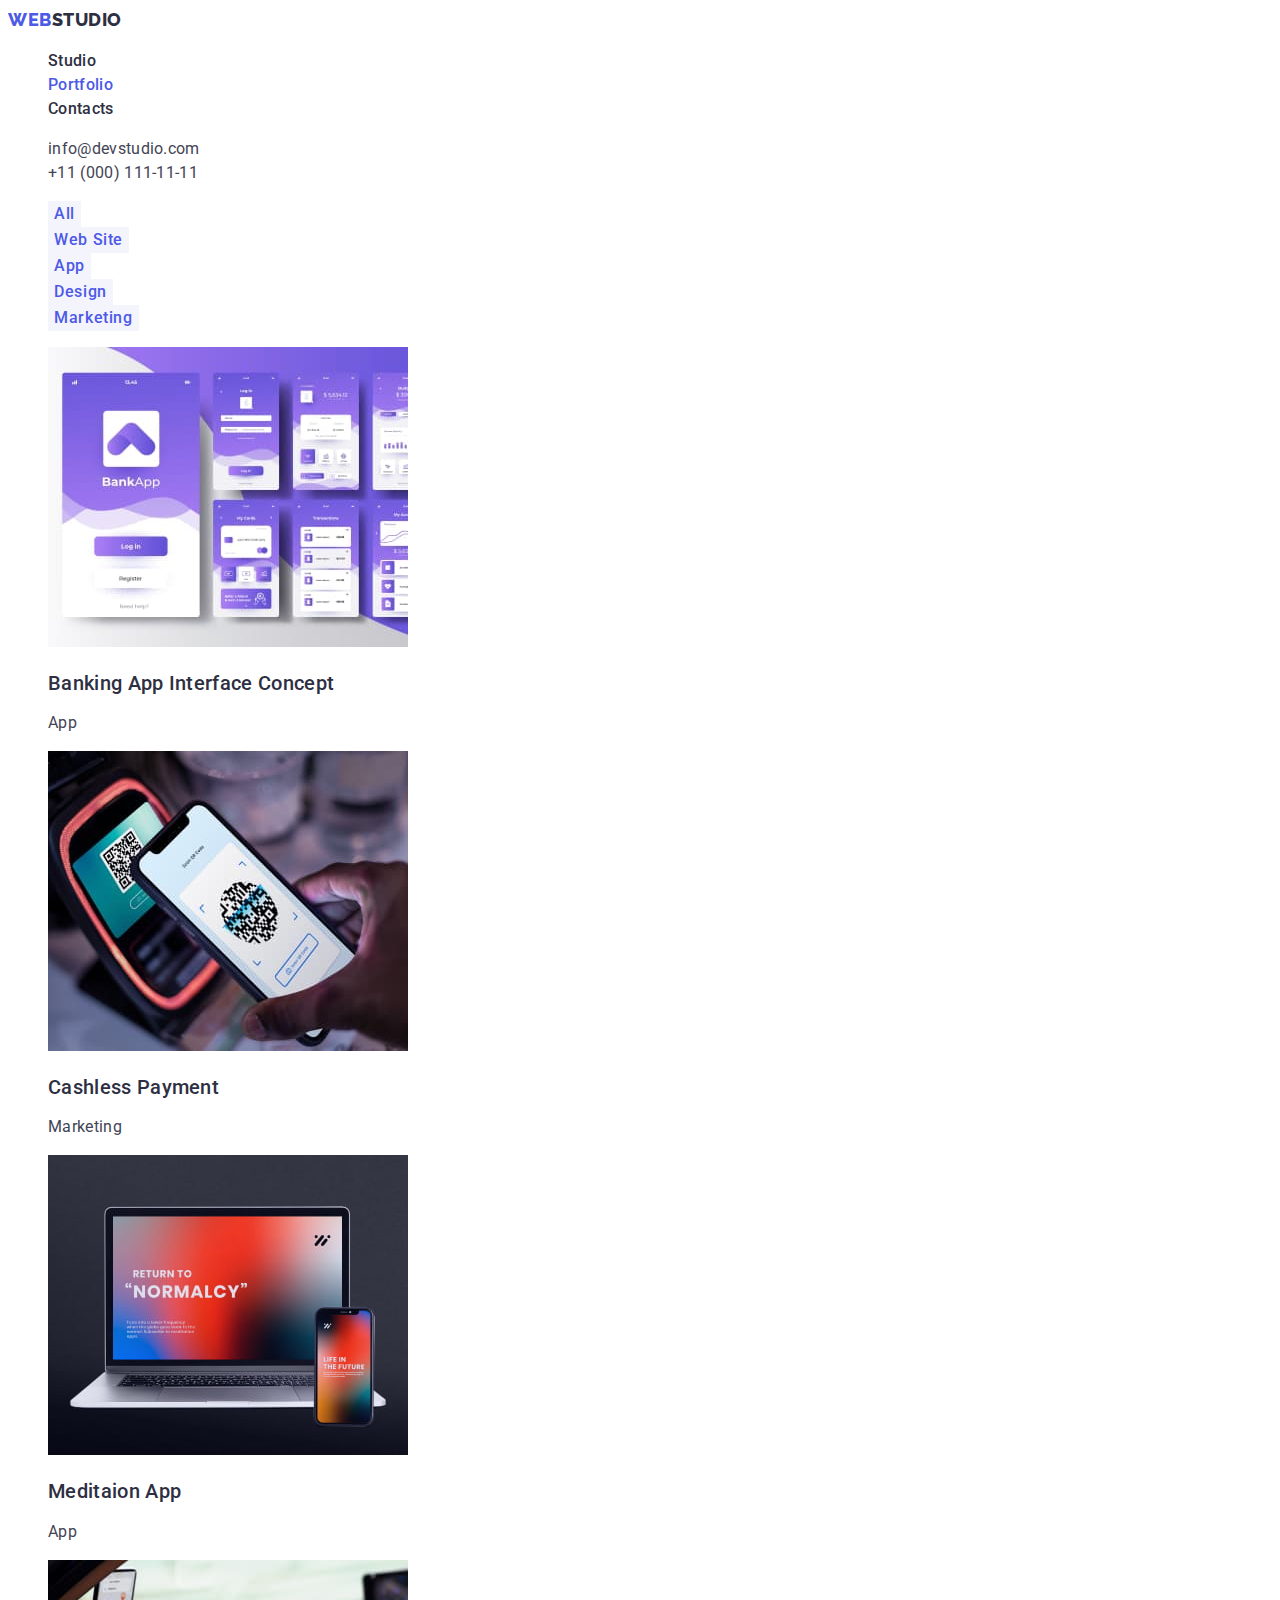
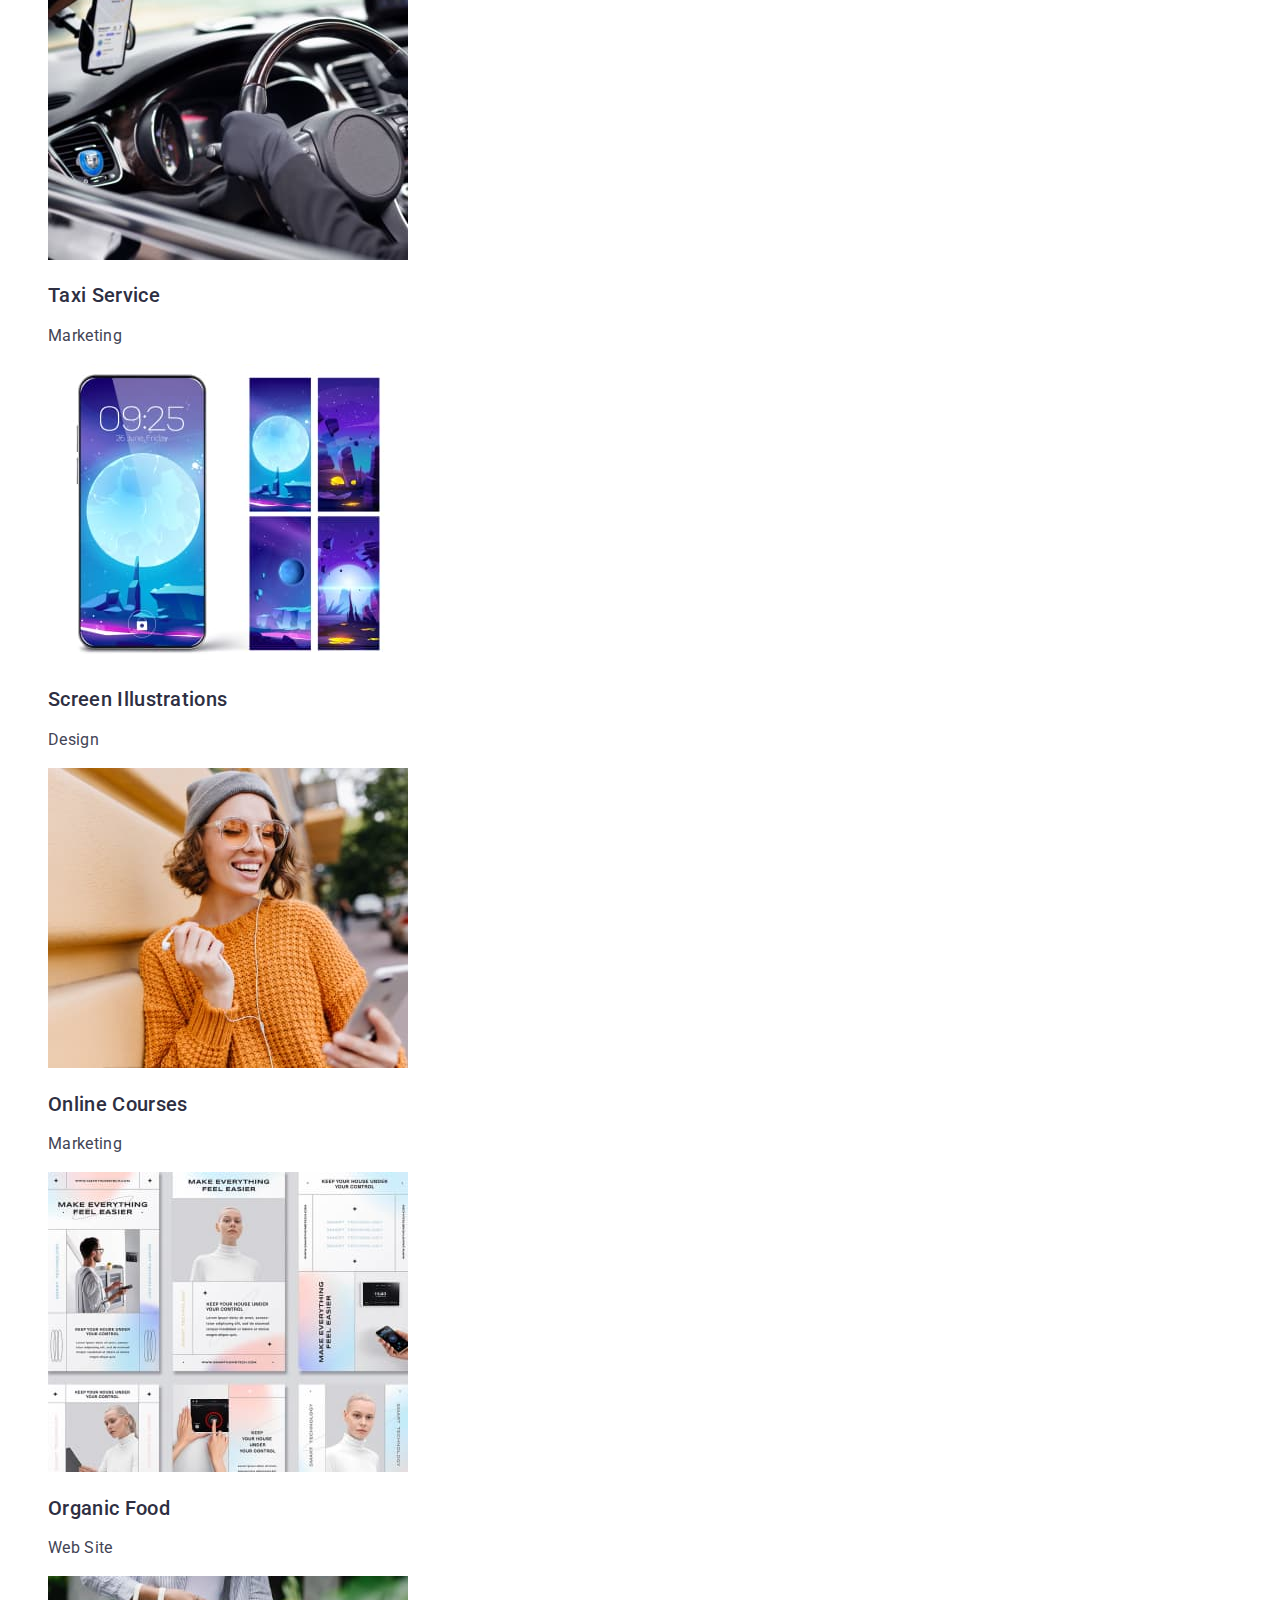
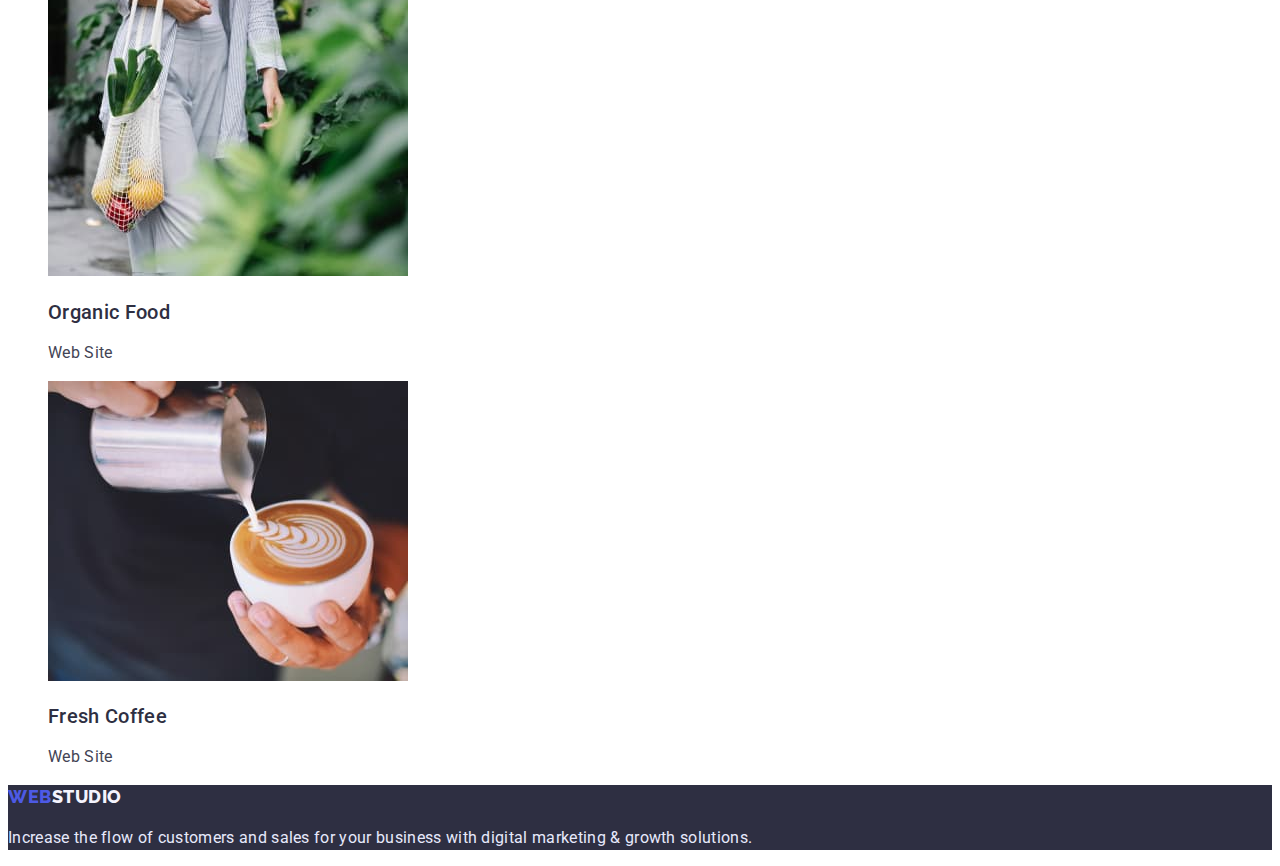
==== portfolio.html @ 784f16a9 "Initial commit" ====
<!DOCTYPE html>
<html lang="en">
  <head>
    <meta charset="UTF-8" />
    <meta http-equiv="X-UA-Compatible" content="IE=edge" />
    <meta name="viewport" content="width=device-width, initial-scale=1.0" />
    <title>Document</title>
    <!-- Fonts -->
    <link rel="preconnect" href="https://fonts.googleapis.com" />
    <link rel="preconnect" href="https://fonts.gstatic.com" crossorigin />
    <link
      href="https://fonts.googleapis.com/css2?family=Raleway:wght@800&family=Roboto:wght@400;500;700&display=swap"
      rel="stylesheet"
    />

    <link rel="stylesheet" href="./css/styles.css" />
  </head>
  <body class="page">
    <!-- Header -->
    <header>
      <nav>
        <a class="logo link" href="./index.html"
          >Web<span class="logo-dark">Studio</span>
        </a>

        <ul class="site-nav list">
          <li><a href="./index.html" class="site-link">Studio</a></li>

          <li>
            <a href="" class="site-link current">Portfolio</a>
          </li>
          <li><a href="" class="site-link">Contacts</a></li>
        </ul>
      </nav>
      <ul class="auth-nav list">
        <li>
          <a class="nav-link" href="mailto:info@devstudio.com">
            info@devstudio.com</a
          >
        </li>

        <li>
          <a class="nav-link" href="tel:+110001111111">+11 (000) 111-11-11</a>
        </li>
      </ul>
    </header>

    <main>
      <section>
        <h1 hidden>Portfolio</h1>
        <!-- filter -->

        <ul class="filter list">
          <li><button type="button" class="btn">All</button></li>
          <li><button type="button" class="btn">Web Site</button></li>
          <li><button type="button" class="btn">App</button></li>
          <li><button type="button" class="btn">Design</button></li>
          <li><button type="button" class="btn">Marketing</button></li>
        </ul>
        <!-- project -->
        <ul class="project list">
          <li class="project-img">
            <a class="link" href="">
              <img
                src="./images/portfolio/row1-1.jpg"
                alt=" bank application"
                width="360"
                height="300"
              />
              <h2 class="title">Banking App Interface Concept</h2>
              <p class="project-text">App</p></a
            >
          </li>
          <li class="project-img">
            <a class="link" href="">
              <img
                src="./images/portfolio/row1-2.jpg"
                alt="paying with mobile"
                width="360"
                height="300"
              />
              <h2 class="title">Cashless Payment</h2>
              <p class="project-text">Marketing</p>
            </a>
          </li>
          <li class="project-img">
            <a class="link" href="">
              <img
                src="./images/portfolio/row1-3.jpg"
                alt="laptop and mobile with application"
                width="360"
                height="300"
              />
              <h2 class="title">Meditaion App</h2>
              <p class="project-text">App</p></a
            >
          </li>
          <li class="project-img">
            <a class="link" href="">
              <img
                src="./images/portfolio/row2-1.jpg"
                alt="driving the car navigation by app"
                width="360"
                height="300"
              />
              <h2 class="title">Taxi Service</h2>
              <p class="project-text">Marketing</p></a
            >
          </li>
          <li class="project-img">
            <a class="link" href="">
              <img
                src="./images/portfolio/row2-2.jpg"
                alt="pictures on mobile"
                width="360"
                height="300"
              />
              <h2 class="title">Screen Illustrations</h2>
              <p class="project-text">Design</p></a
            >
          </li>
          <li class="project-img">
            <a class="link" href="">
              <img
                src="./images/portfolio/row2-3.jpg"
                alt=" happy girl looking at mobile"
                width="360"
                height="300"
              />
              <h2 class="title">Online Courses</h2>
              <p class="project-text">Marketing</p></a
            >
          </li>
          <li class="project-item">
            <a class="link" href="">
              <img
                src="./images/portfolio/row3-1.jpg"
                alt=" 6 images of insta stories"
                width="360"
                height="300"
              />
              <h2 class="title">Organic Food</h2>
              <p class="project-text">Web Site</p></a
            >
          </li>
          <li class="project-item">
            <a class="link" href="">
              <img
                src="./images/portfolio/row3-2.jpg"
                alt="woman walkign with bag of fruits"
                width="360"
                height="300"
              />
              <h2 class="title">Organic Food</h2>
              <p class="project-text">Web Site</p></a
            >
          </li>
          <li class="project-img">
            <a class="link" href="">
              <img
                src="./images/portfolio/row3-3.jpg"
                alt="cup of Coffee"
                width="360"
                height="300"
              />
              <h2 class="title">Fresh Coffee</h2>
              <p class="project-text">Web Site</p></a
            >
          </li>
        </ul>
      </section>
    </main>
    <!-- footer -->
    <footer class="footer">
      <a class="logo link" href="./index.html"
        >Web<span class="logo-white">Studio</span>
      </a>
      <p class="footer-text">
        Increase the flow of customers and sales for your business with digital
        marketing & growth solutions.
      </p>
    </footer>
  </body>
</html>
---- css/styles.css ----
:root {
  --primiry-text-color: #434455;
  --title-text-color: #2e2f42;
  --acent-color: #4d5ae5;
  --primary-white-color: #ffffff;
  --secondary-white-color: #f4f4fd;
  --footer-text-color: #e7e9fc;
  --active-color: #404bbf;
}
/* body */
body {
  background-color: var(--primary-white-color);
  color: var(--primiry-text-color);
  font-family: "Roboto", sans-serif;
  letter-spacing: 0.02em;
  font-size: 16px;
  line-height: 1.5;
}

.list {
  list-style: none;
}
.link {
  text-decoration: none;
}
/* logo */
.logo {
  font-family: "Raleway", sans-serif;

  font-weight: 800;
  font-size: 18px;
  line-height: 1.33;

  letter-spacing: 0.03em;
  text-transform: uppercase;
}
.logo {
  color: var(--acent-color);
}
.logo-dark {
  color: var(--title-text-color);
}
.logo-white {
  color: var(--secondary-white-color);
}

/* site nav */
.site-link {
  color: var(--title-text-color);
  text-decoration: none;

  font-weight: 500;
  font-size: 16px;
  line-height: 1.5;
}

.site-link:hover,
.site-link:focus {
  color: var(--acent-color);
}
.site-link.current {
  color: var(--acent-color);
}

.nav-link {
  color: var(--primiry-text-color);
  text-decoration: none;
  font-weight: 400;
  font-size: 16px;
  line-height: 1.5;
}

.nav-link:hover,
.nav-link:focus {
  color: var(--acent-color);
}

/* hero */
.hero {
  background-color: var(--title-text-color);
}
.hero-title {
  color: var(--primary-white-color);
  font-weight: 700;
  font-size: 56px;
  line-height: 1.07;

  text-align: center;
}
/* button */
.button {
  background-color: var(--acent-color);
  color: var(--primary-white-color);
  cursor: pointer;
  font-family: inherit;
  border: none;
  font-weight: 500;
  font-size: 16px;
  line-height: 1.5;
  letter-spacing: 0.04em;
}
.button:hover,
.button:focus {
  background-color: var(--active-color);
  color: var(--primary-white-color);
}

/* our advantages */
.section-title {
  color: var(--title-text-color);

  font-weight: 500;
  font-size: 20px;
  line-height: 1.2;
}
.section-text {
  color: var(--primiry-text-color);
}

/* what we do */
.speciality-title {
  color: var(--title-text-color);
  font-weight: 700;
  font-size: 36px;
  line-height: 1.1;
}
/* our team */
.team {
  background-color: var(--secondary-white-color);
}
.team-title {
  color: var(--title-text-color);
  font-weight: 700;
  font-size: 36px;
  line-height: 1.1;
}
.team-name {
  color: var(--title-text-color);
  font-weight: 500;
  font-size: 20px;
  line-height: 1.2;
}
/* footer */
.footer {
  background-color: var(--title-text-color);
}
.footer-text {
  color: var(--footer-text-color);

  font-weight: 400;
  font-size: 16px;
  line-height: 1.5;
}
/* portfolio */
.title {
  color: var(--title-text-color);
  font-weight: 500;
  font-size: 20px;
  line-height: 1.2;
}

.project-text {
  color: var(--primiry-text-color);
  font-weight: 400;
  font-size: 16px;
  line-height: 1.5;
}

.btn {
  background-color: var(--secondary-white-color);
  color: var(--acent-color);
  cursor: pointer;
  font-family: inherit;
  border: none;
  font-family: "Roboto";
  font-weight: 500;
  font-size: 16px;
  line-height: 1.5;
  letter-spacing: 0.04em;
}
.btn:hover,
.btn:focus {
  background-color: var(--active-color);
  color: var(--primary-white-color);
}
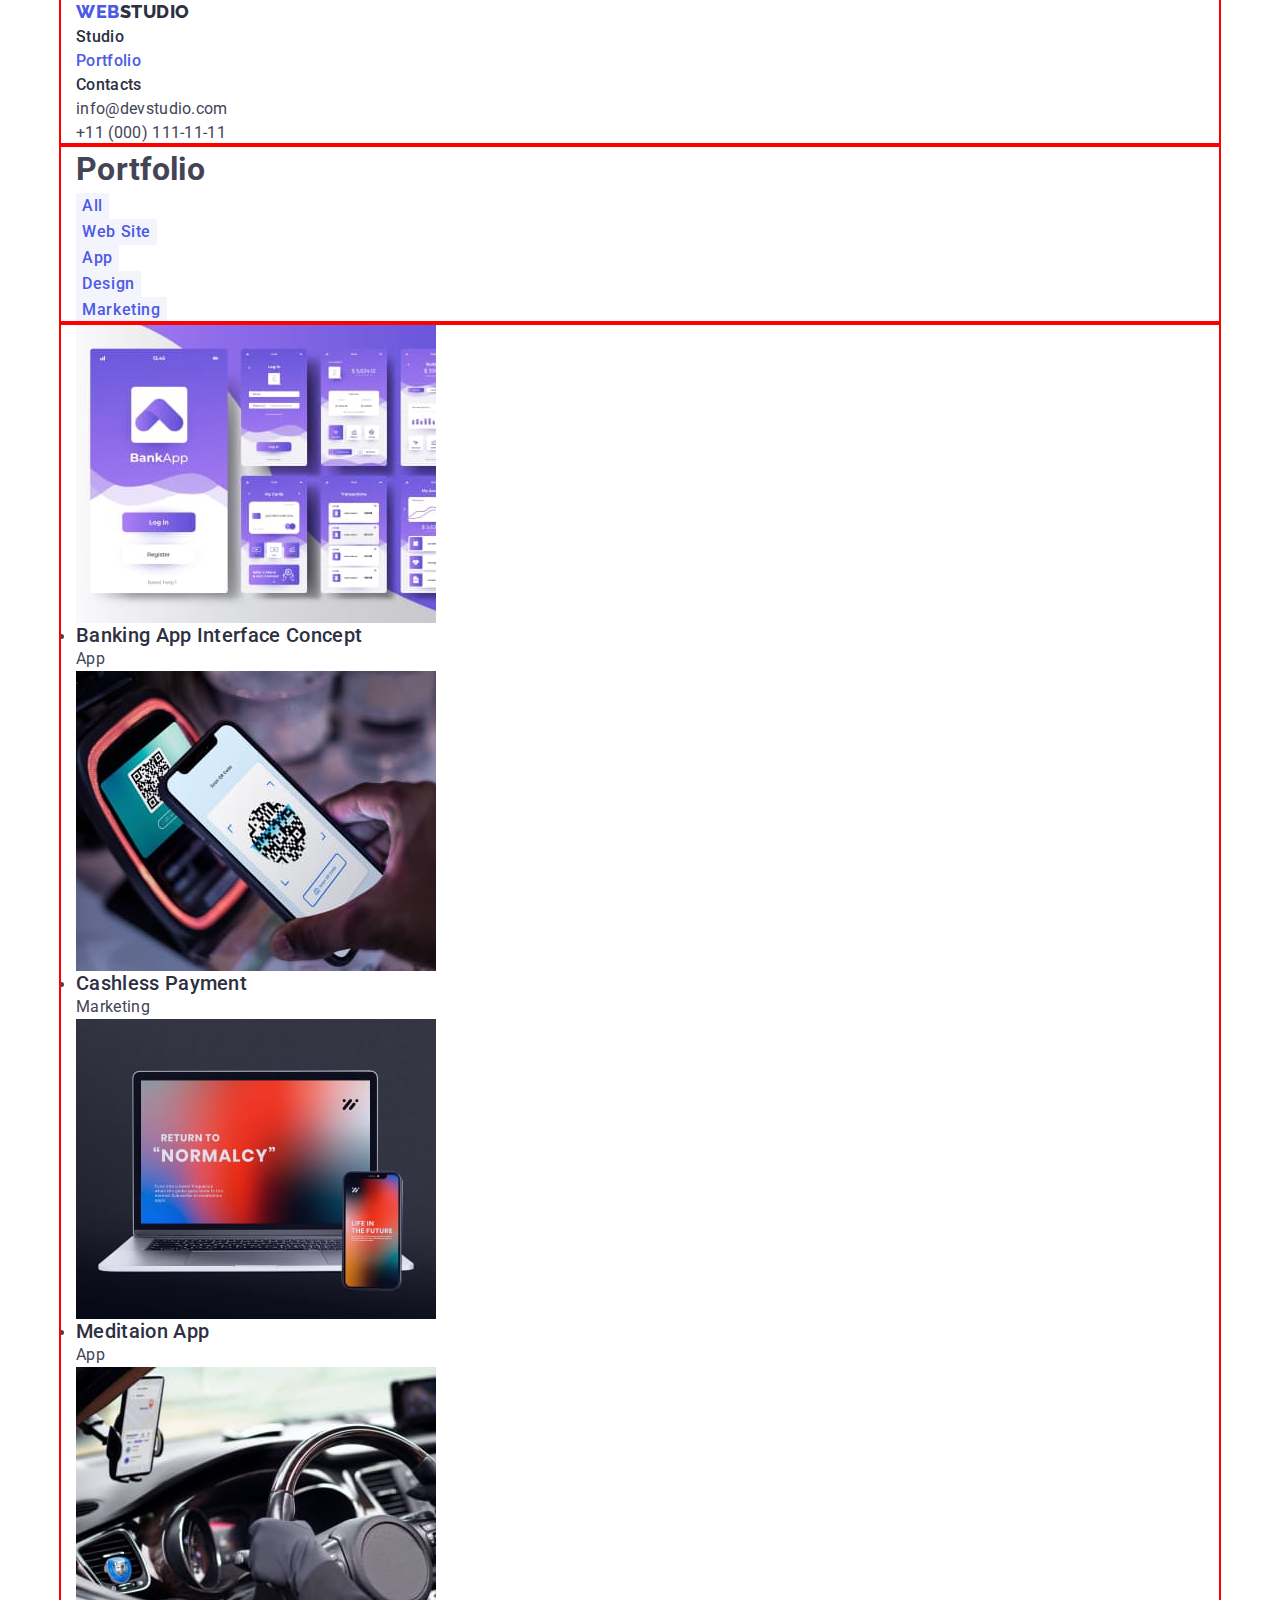
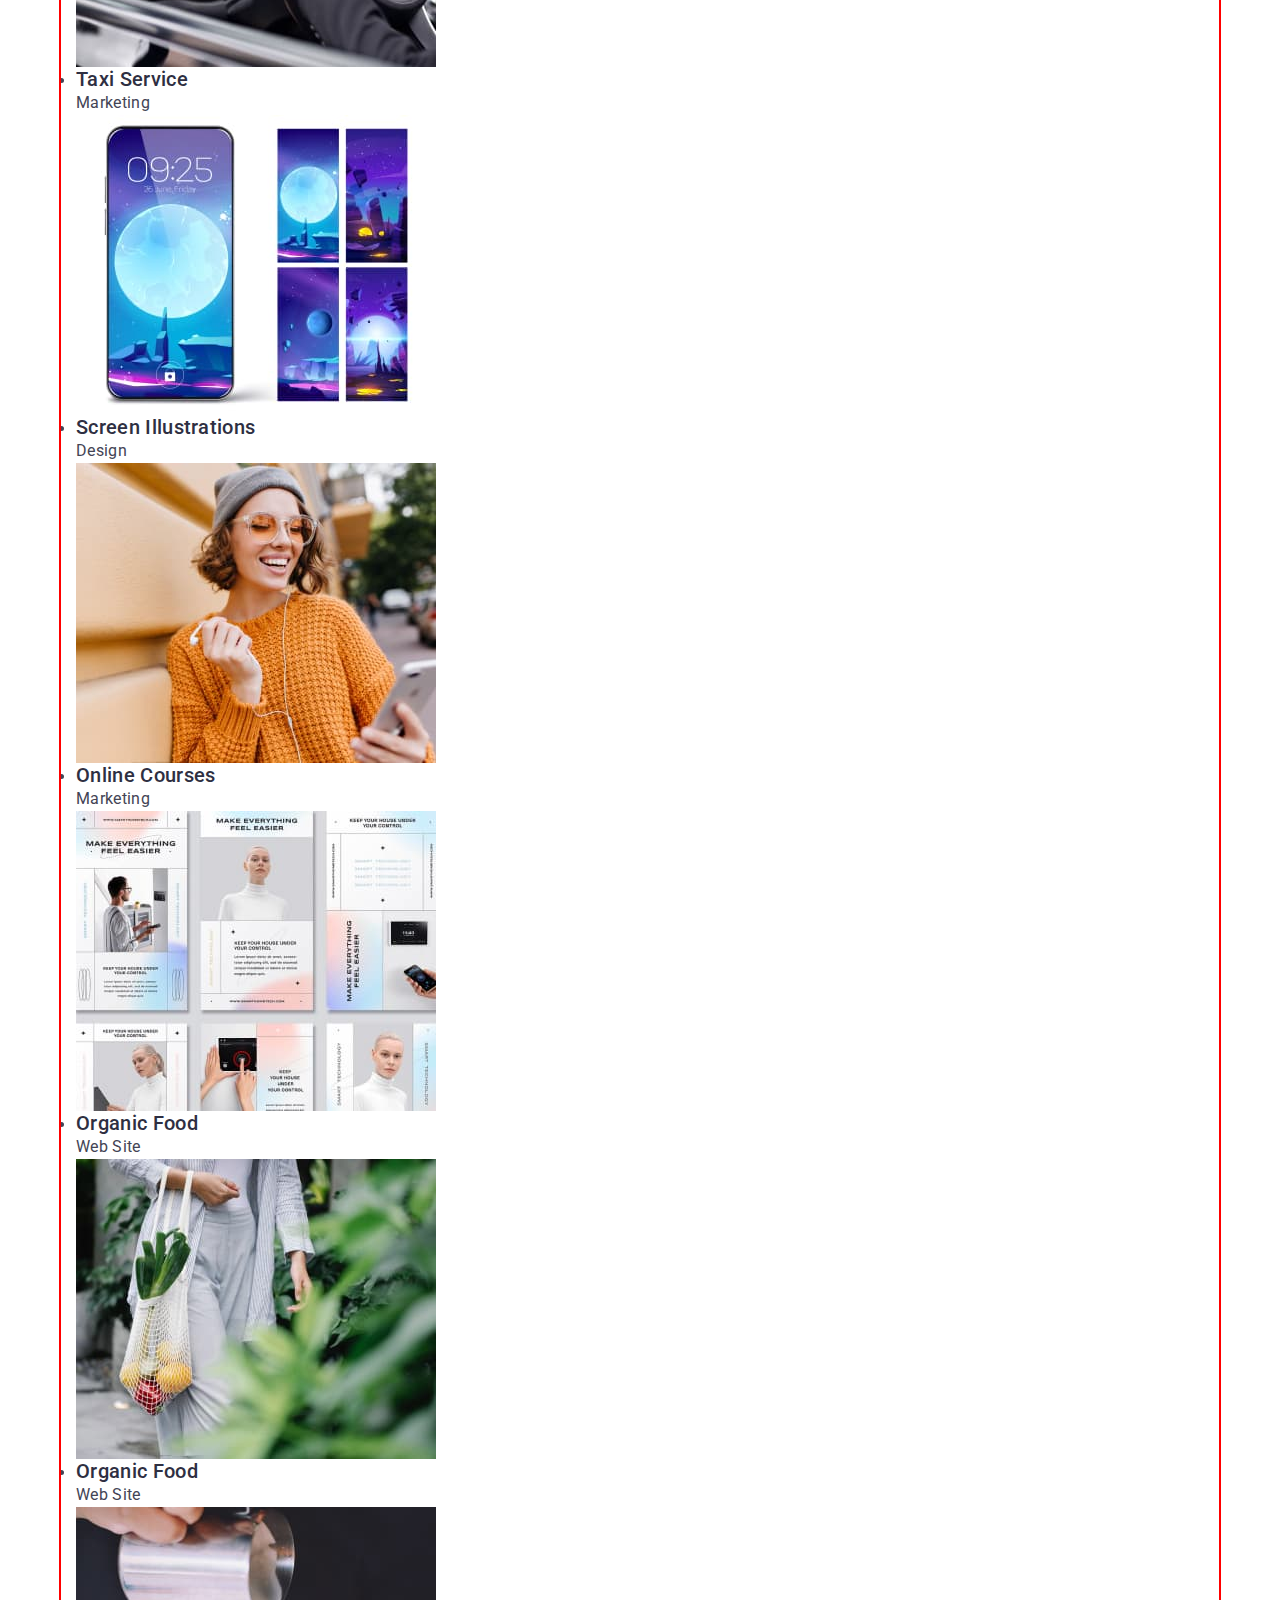
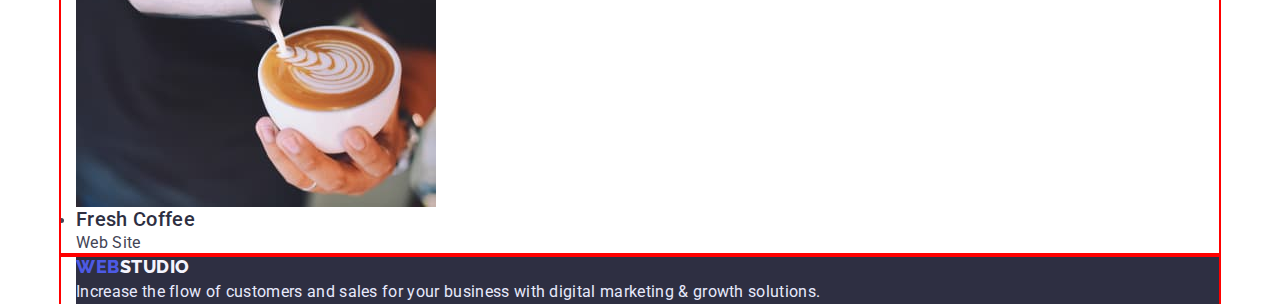
==== commit 3f6ae48f: "hw3" ====
--- a/portfolio.html
+++ b/portfolio.html
@@ -12,12 +12,16 @@
       href="https://fonts.googleapis.com/css2?family=Raleway:wght@800&family=Roboto:wght@400;500;700&display=swap"
       rel="stylesheet"
     />
-
+  <link href="
+https://cdn.jsdelivr.net/npm/modern-normalize@1.1.0/modern-normalize.min.css
+" rel="stylesheet"></link>
     <link rel="stylesheet" href="./css/styles.css" />
   </head>
   <body class="page">
     <!-- Header -->
     <header>
+      <div class="container">
+        <section>
       <nav>
         <a class="logo link" href="./index.html"
           >Web<span class="logo-dark">Studio</span>
@@ -43,11 +47,14 @@
           <a class="nav-link" href="tel:+110001111111">+11 (000) 111-11-11</a>
         </li>
       </ul>
+      </section>
+      </div>
     </header>
 
     <main>
+      <div class="container">
       <section>
-        <h1 hidden>Portfolio</h1>
+        <h1 >Portfolio</h1>
         <!-- filter -->
 
         <ul class="filter list">
@@ -57,8 +64,10 @@
           <li><button type="button" class="btn">Design</button></li>
           <li><button type="button" class="btn">Marketing</button></li>
         </ul>
+        </div>
         <!-- project -->
-        <ul class="project list">
+        <div class="container">
+          <section >
           <li class="project-img">
             <a class="link" href="">
               <img
@@ -169,8 +178,10 @@
           </li>
         </ul>
       </section>
+      </div>
     </main>
     <!-- footer -->
+    <div class="container">
     <footer class="footer">
       <a class="logo link" href="./index.html"
         >Web<span class="logo-white">Studio</span>
@@ -180,5 +191,6 @@
         marketing & growth solutions.
       </p>
     </footer>
+    </div>
   </body>
 </html>
--- a/css/styles.css
+++ b/css/styles.css
@@ -7,6 +7,7 @@
   --footer-text-color: #e7e9fc;
   --active-color: #404bbf;
 }
+
 /* body */
 body {
   background-color: var(--primary-white-color);
@@ -16,6 +17,64 @@
   font-size: 16px;
   line-height: 1.5;
 }
+.container {
+  width: 1158px;
+  padding-left: 15px;
+  padding right: 15px;
+  margin-left: auto;
+  margin-right:auto;
+  
+
+  outline: 2px solid red;
+
+
+}
+
+/* reset start */
+h1,
+h2,
+h3,
+h4,
+h5,
+h6
+,p{
+  margin: 0;
+}
+ul{
+  margin: 0;
+  padding: 0;
+  list-style: none;
+}
+a{
+  color: currentColor;
+  text-decoration: none;
+}
+button{
+  cursor: pointer;
+}
+img{
+  display: block;
+}
+.visually-hidden {
+  position: absolute;
+  width: 1px;
+  height: 1px;
+  margin: -1px;
+  border: 0;
+  padding: 0;
+
+  white-space: nowrap;
+  clip-path: inset(100%);
+  clip: rect(0 0 0 0);
+  overflow: hidden;
+}
+/* reset end */
+.section{
+  padding-top: 120px;
+  padding-bottom: 120px;
+}
+
+
 
 .list {
   list-style: none;
@@ -78,6 +137,7 @@
 /* hero */
 .hero {
   background-color: var(--title-text-color);
+
 }
 .hero-title {
   color: var(--primary-white-color);
@@ -167,6 +227,7 @@
 }
 
 .btn {
+ 
   background-color: var(--secondary-white-color);
   color: var(--acent-color);
   cursor: pointer;
